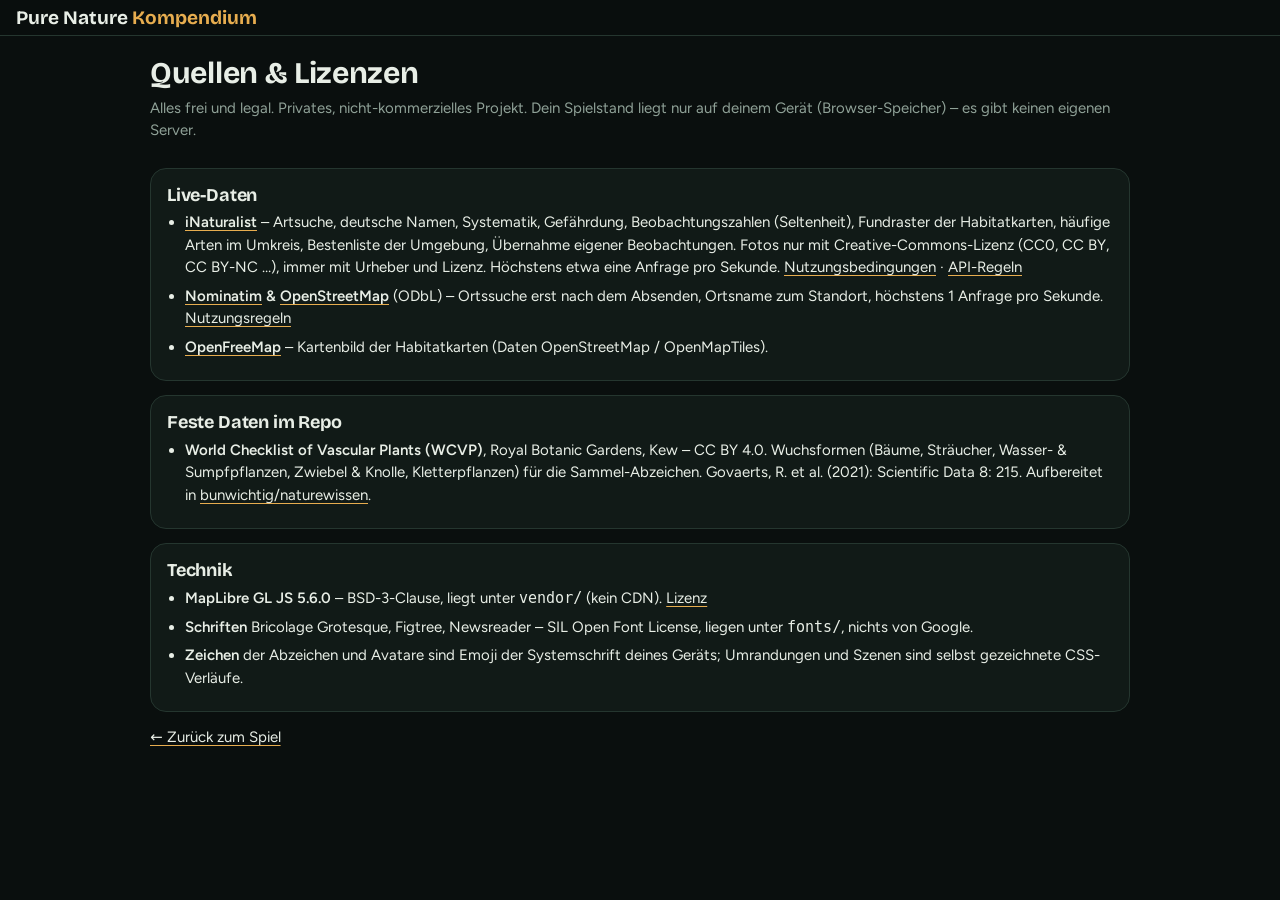
==== quellen.html @ d177138b "Naturspiel: Kompendium mit XP, Level und Habitatkarten; Pro mit Abzeichen, Titeln, Avataren, Umrandu" ====
<!doctype html>
<html lang="de">
<head>
<meta charset="utf-8">
<meta name="viewport" content="width=device-width, initial-scale=1">
<title>Quellen & Lizenzen · Pure Nature – Kompendium</title>
<link rel="stylesheet" href="css/app.css">
<style>body{padding-bottom:30px} main{max-width:760px} li{margin-bottom:6px} .karte ul{padding-left:18px;margin:0}</style>
</head>
<body>
<header class="top"><a class="brand" href="./">Pure Nature <span>Kompendium</span></a></header>
<main class="wrap">
  <div class="kopfzeile"><h1>Quellen & Lizenzen</h1><p class="muted">Alles frei und legal. Privates, nicht-kommerzielles Projekt. Dein Spielstand liegt nur auf deinem Gerät (Browser-Speicher) – es gibt keinen eigenen Server.</p></div>

  <section class="karte"><h2>Live-Daten</h2><ul>
    <li><b><a href="https://www.inaturalist.org">iNaturalist</a></b> – Artsuche, deutsche Namen, Systematik, Gefährdung, Beobachtungszahlen (Seltenheit), Fundraster der Habitatkarten, häufige Arten im Umkreis, Bestenliste der Umgebung, Übernahme eigener Beobachtungen. Fotos nur mit Creative-Commons-Lizenz (CC0, CC BY, CC BY-NC …), immer mit Urheber und Lizenz. Höchstens etwa eine Anfrage pro Sekunde. <a href="https://www.inaturalist.org/pages/terms">Nutzungsbedingungen</a> · <a href="https://www.inaturalist.org/pages/api+recommended+practices">API-Regeln</a></li>
    <li><b><a href="https://nominatim.openstreetmap.org">Nominatim</a> & <a href="https://www.openstreetmap.org/copyright">OpenStreetMap</a></b> (ODbL) – Ortssuche erst nach dem Absenden, Ortsname zum Standort, höchstens 1 Anfrage pro Sekunde. <a href="https://operations.osmfoundation.org/policies/nominatim/">Nutzungsregeln</a></li>
    <li><b><a href="https://openfreemap.org">OpenFreeMap</a></b> – Kartenbild der Habitatkarten (Daten OpenStreetMap / OpenMapTiles).</li>
  </ul></section>

  <section class="karte"><h2>Feste Daten im Repo</h2><ul>
    <li><b>World Checklist of Vascular Plants (WCVP)</b>, Royal Botanic Gardens, Kew – CC BY 4.0. Wuchsformen (Bäume, Sträucher, Wasser- & Sumpfpflanzen, Zwiebel & Knolle, Kletterpflanzen) für die Sammel-Abzeichen. Govaerts, R. et al. (2021): Scientific Data 8: 215. Aufbereitet in <a href="https://github.com/bunwichtig/naturewissen">bunwichtig/naturewissen</a>.</li>
  </ul></section>

  <section class="karte"><h2>Technik</h2><ul>
    <li><b>MapLibre GL JS 5.6.0</b> – BSD-3-Clause, liegt unter <code>vendor/</code> (kein CDN). <a href="vendor/maplibre-LICENSE.txt">Lizenz</a></li>
    <li><b>Schriften</b> Bricolage Grotesque, Figtree, Newsreader – SIL Open Font License, liegen unter <code>fonts/</code>, nichts von Google.</li>
    <li><b>Zeichen</b> der Abzeichen und Avatare sind Emoji der Systemschrift deines Geräts; Umrandungen und Szenen sind selbst gezeichnete CSS-Verläufe.</li>
  </ul></section>
  <p><a href="./">← Zurück zum Spiel</a></p>
</main>
</body>
</html>
---- css/app.css ----
/* Pure Nature – Kompendium. Handy zuerst. Schriften liegen im Repo (fonts/, SIL Open Font License). */
@font-face{font-family:"Figtree";font-weight:400;font-display:swap;src:url(../fonts/figtree-latin-400-normal.woff2) format("woff2")}
@font-face{font-family:"Figtree";font-weight:600;font-display:swap;src:url(../fonts/figtree-latin-600-normal.woff2) format("woff2")}
@font-face{font-family:"Bricolage Grotesque";font-weight:700;font-display:swap;src:url(../fonts/bricolage-grotesque-latin-700-normal.woff2) format("woff2")}
@font-face{font-family:"Newsreader";font-style:italic;font-weight:400;font-display:swap;src:url(../fonts/newsreader-latin-400-italic.woff2) format("woff2")}

:root{
  --night:#0a0f0e; --panel:#111a17; --panel-2:#17241f; --line:#25362f;
  --ink:#e8eee6; --muted:#8fa197; --pollen:#e7ad4f; --leaf:#86b86f; --fungi:#c79ad0; --red:#e0735f;
  --f-display:"Bricolage Grotesque","Segoe UI",system-ui,sans-serif;
  --f-body:"Figtree","Segoe UI",system-ui,sans-serif;
  --f-sci:"Newsreader",Georgia,serif;
  --emoji:"Apple Color Emoji","Segoe UI Emoji","Noto Color Emoji",sans-serif;
  color-scheme:dark;
}
*{box-sizing:border-box}
html{background:var(--night)}
body{margin:0;background:var(--night);color:var(--ink);font:15px/1.5 var(--f-body);min-height:100vh;
  padding:0 max(16px,env(safe-area-inset-right)) calc(78px + env(safe-area-inset-bottom)) max(16px,env(safe-area-inset-left))}
a{color:var(--ink);text-decoration-color:var(--pollen);text-underline-offset:3px}
button,input,select,textarea{font:inherit;color:inherit}
:focus-visible{outline:2px solid var(--pollen);outline-offset:2px}
[hidden]{display:none!important}
h1,h2{font-family:var(--f-display);letter-spacing:-.01em;line-height:1.15;margin:0 0 6px}
h1{font-size:clamp(22px,5vw,30px)} h2{font-size:18px}
p{margin:0 0 8px}
.wrap{max-width:980px;margin:0 auto}
.muted{color:var(--muted)} .klein{font-size:13px} .gold{color:var(--pollen)}
.sci{font-family:var(--f-sci);font-style:italic;color:var(--muted);margin:0 0 8px}

/* ---------- Kopf ---------- */
.top{position:sticky;top:0;z-index:20;display:flex;align-items:center;gap:10px;background:rgba(10,15,14,.94);backdrop-filter:blur(8px);
  border-bottom:1px solid var(--line);margin:0 calc(-1*max(16px,env(safe-area-inset-left)));padding:max(8px,env(safe-area-inset-top)) max(16px,env(safe-area-inset-right)) 8px max(16px,env(safe-area-inset-left))}
.brand{font:700 19px/1 var(--f-display);text-decoration:none;white-space:nowrap}
.brand span{color:var(--pollen)}
.pro-pill{font:700 11px/1 var(--f-body);letter-spacing:.08em;color:#1a1204;background:linear-gradient(135deg,#f6d27a,#e7ad4f 50%,#c9852a);padding:4px 7px;border-radius:999px;vertical-align:middle}
.kopf-profil{margin-left:auto;display:flex;align-items:center;gap:8px;text-decoration:none;font-size:13px;color:var(--muted)}
.nav-oben{display:none}
.nav a{text-decoration:none;color:var(--muted)}
.nav a.an{color:var(--ink)}
.nav-unten{position:fixed;left:0;right:0;bottom:0;z-index:20;display:grid;grid-template-columns:repeat(5,1fr);background:rgba(13,20,18,.97);
  border-top:1px solid var(--line);padding:6px 4px calc(6px + env(safe-area-inset-bottom))}
.nav-unten a{display:grid;justify-items:center;font-size:11px;gap:1px;padding:4px 0}
.nav-unten a span{font-family:var(--emoji);font-size:20px;line-height:1.2}
.nav-unten a.an{color:var(--pollen)}
.nav-unten .plus-knopf span{background:var(--leaf);color:#0a120c;border-radius:999px;width:40px;height:32px;display:grid;place-items:center;font:700 22px/1 var(--f-body)}
@media (min-width:860px){
  body{padding-bottom:30px}
  .nav-unten{display:none}
  .nav-oben{display:flex;gap:4px;margin-left:24px}
  .nav-oben a{padding:6px 12px;border-radius:999px}
  .nav-oben a.an{background:var(--panel-2)}
}
.fuss{color:var(--muted);font-size:12px;padding:28px 0 8px;text-align:center}
.fuss a{color:var(--muted)}

/* ---------- Bausteine ---------- */
main{padding-top:16px;display:grid;gap:14px}
.karte{background:var(--panel);border:1px solid var(--line);border-radius:16px;padding:16px}
.kopfzeile{padding:4px 0}
.btn{display:inline-flex;align-items:center;justify-content:center;gap:6px;background:var(--leaf);color:#0b130d;border:0;border-radius:12px;
  padding:10px 16px;font-weight:600;text-decoration:none;cursor:pointer;min-height:44px}
.btn.leise{background:var(--panel-2);color:var(--ink);border:1px solid var(--line)}
.btn.gold{background:linear-gradient(135deg,#f6d27a,#e7ad4f 55%,#c9852a);color:#1a1204}
.btn.rot{color:var(--red)}
.btn.gross{width:100%;font-size:17px;min-height:52px}
.btn.klein{min-height:36px;padding:6px 12px;font-size:14px}
.icon{background:none;border:0;cursor:pointer;font-size:18px;padding:8px;opacity:.7}
.icon:hover{opacity:1}
.reihe{display:flex;flex-wrap:wrap;gap:8px;align-items:center;margin-top:8px}
.chips{display:flex;flex-wrap:wrap;gap:6px;margin:0}
.chip{background:var(--panel-2);border:1px solid var(--line);border-radius:999px;padding:6px 12px;font-size:13px;cursor:pointer;white-space:nowrap}
.chip.an{background:var(--leaf);color:#0b130d;border-color:var(--leaf);font-weight:600}
input,select,textarea{background:var(--panel-2);border:1px solid var(--line);border-radius:12px;padding:10px 12px;width:100%;min-height:44px}
input::placeholder,textarea::placeholder{color:var(--muted)}
label{display:grid;gap:4px;font-weight:600;font-size:14px}
.form{display:grid;gap:14px}
fieldset{border:1px solid var(--line);border-radius:12px;padding:10px 12px;margin:0;display:grid;gap:8px}
legend{font-weight:600;font-size:14px;padding:0 4px}
.suche-zeile{display:flex;gap:8px}
.suche-zeile input{flex:1;min-width:0}
.filter{display:grid;gap:10px}
.filter .reihe{margin:0;flex-wrap:nowrap}
.filter select{flex:1;min-width:0}
.bar{display:block;height:8px;background:var(--night);border-radius:999px;overflow:hidden;margin:6px 0 2px}
.bar i{display:block;height:100%;background:var(--leaf);border-radius:999px}
.bar.xp{height:12px}
.bar.xp i{background:linear-gradient(90deg,var(--leaf),var(--pollen))}
.tag{display:inline-block;font-size:11px;font-weight:600;border-radius:999px;padding:2px 8px;background:var(--panel-2);border:1px solid var(--line);margin:0 4px 4px 0;white-space:nowrap}
.tag.neu{color:#0b130d;background:var(--leaf);border-color:var(--leaf)}
.tag.gef{color:#fff;background:#8c3b2e;border-color:#a8483a}
.sel-haeufig{color:#b9cdb1} .sel-mittel{color:#9fd18a} .sel-weniger{color:#79c3d6} .sel-selten{color:#c79ad0;border-color:#5d4466} .sel-sehrselten{color:#1a1204;background:var(--pollen);border-color:var(--pollen)}
.leer{text-align:center;padding:40px 10px;color:var(--muted);display:grid;gap:12px;justify-items:center}
.zurueck{color:var(--muted);text-decoration:none;font-size:14px}
.zeile{display:flex;align-items:center;gap:12px;padding:8px 0;text-decoration:none;border-top:1px solid var(--line)}
.karte h2 + .zeile{border-top:0}
.zeile > span:not(.plus):not(.hab-z):not(.tag):not(.ava):not(.mini){flex:1;min-width:0;display:grid}
.zeile small{color:var(--muted);font-size:12px}
.plus{color:var(--pollen);font-weight:600;font-size:14px}
.mini{width:44px;height:44px;border-radius:10px;object-fit:cover;flex:none}
.nofoto{display:grid;place-items:center;background:var(--panel-2);font-family:var(--emoji);font-size:22px}
.hab-z{font-family:var(--emoji);font-size:28px;width:44px;text-align:center;flex:none}

/* ---------- Profilkarte ---------- */
.profil-kopf{display:flex;gap:14px;align-items:center;text-decoration:none}
.profil-kopf > div{flex:1;min-width:0}
.profil-kopf h1{margin:0}
.titel{color:var(--pollen);font-weight:600;margin:0}
.lv{margin:2px 0 0;font-size:14px;color:var(--muted)}
.zahlen{display:grid;grid-template-columns:repeat(4,1fr);gap:6px;margin-top:12px}
.zahlen a{background:var(--panel-2);border-radius:12px;padding:10px 4px;text-align:center;text-decoration:none;display:grid}
.zahlen b{font:700 20px/1.1 var(--f-display)} .zahlen small{font-size:12px;color:var(--muted)}
.zahlen span{font-size:11px;color:var(--muted)}
.pro-mini{display:flex;flex-wrap:wrap;gap:10px;align-items:center;justify-content:space-between;border-color:#5b4a26;background:linear-gradient(135deg,#17211b,#221d12)}
.pro-mini p{margin:0;flex:1 1 220px}
.pro-teaser{display:grid;gap:12px;background:linear-gradient(135deg,#1b2117,#2a2210);border:1px solid #5b4a26;border-radius:16px;padding:16px}
.pro-teaser p{color:var(--muted);margin:4px 0 0;font-size:14px}

/* ---------- Kompendium ---------- */
.raster{display:grid;grid-template-columns:repeat(auto-fill,minmax(150px,1fr));gap:10px}
.kachel{background:var(--panel);border:1px solid var(--line);border-radius:14px;overflow:hidden;text-decoration:none;display:grid;grid-template-rows:auto 1fr}
.kachel .bild{width:100%;aspect-ratio:4/3;object-fit:cover;display:block}
.kachel .nofoto.bild{font-size:40px}
.kachel .txt{padding:8px 10px;display:grid;gap:1px}
.kachel b{font-size:14px;line-height:1.25}
.kachel i{font-family:var(--f-sci);color:var(--muted);font-size:13px}
.kachel .tags{margin-top:4px}
details.karte summary{cursor:pointer;font-weight:600;display:flex;justify-content:space-between;gap:8px;list-style:none}
details.karte summary::-webkit-details-marker{display:none}
details.karte summary > span{margin-left:auto}
details.karte summary::after{content:"▾";color:var(--muted)}
details[open].karte summary::after{content:"▴"}
details.karte[open] summary{margin-bottom:10px}
.art figure{margin:-16px -16px 12px}
.art figure img{width:100%;max-height:380px;object-fit:cover;border-radius:16px 16px 0 0;display:block}
.art figcaption{font-size:11px;color:var(--muted);padding:4px 16px}
.fund{display:flex;gap:8px;align-items:flex-start;justify-content:space-between;border-top:1px solid var(--line);padding:10px 0}
.fund > div{flex:1}
.fund p{margin:4px 0}
.gewaehlt{display:flex;gap:14px;align-items:center}
.gewaehlt .bild{width:96px;height:96px;border-radius:12px;object-fit:cover;flex:none}
.gewaehlt .nofoto.bild{font-size:40px}
.suche{position:relative}
.suche input{font-size:17px;padding:14px 16px;border-radius:14px}
.vorschlag,.ortliste{list-style:none;margin:6px 0 0;padding:4px;background:var(--panel);border:1px solid var(--line);border-radius:14px}
.ortliste:empty{display:none}
.vorschlag a,.ortliste button{display:flex;gap:10px;align-items:center;padding:8px;border-radius:10px;text-decoration:none;background:none;border:0;width:100%;text-align:left;cursor:pointer}
.ortliste button{display:grid;gap:0}
.ortliste small{color:var(--muted);font-size:12px;overflow:hidden;text-overflow:ellipsis;white-space:nowrap}
.vorschlag a:hover,.ortliste button:hover{background:var(--panel-2)}
.vorschlag img,.vorschlag .nofoto{width:44px;height:44px;border-radius:8px;object-fit:cover;flex:none}
.vorschlag span{display:grid;flex:1;min-width:0}
.vorschlag i{font-family:var(--f-sci);color:var(--muted);font-size:13px}
.vorschlag li.muted{padding:8px}
.ortwahl{margin:0;font-size:14px;color:var(--leaf)}
.heimat{display:grid;gap:8px}

/* ---------- Habitatkarten ---------- */
.raster.karten{grid-template-columns:repeat(auto-fill,minmax(140px,1fr))}
.habkarte{display:grid;justify-items:center;text-align:center;gap:2px;padding:16px 10px 12px;border-radius:16px;text-decoration:none;
  background:radial-gradient(circle at 50% 0%,#2a3d2c,var(--panel) 70%);border:1px solid #3d5a3f}
.habkarte .hab-z{font-size:36px;width:auto}
.habkarte small{color:var(--pollen);font-size:12px}
.habkarte.zu{background:var(--panel);border-color:var(--line);opacity:.75}
.habkarte.zu small{color:var(--muted)}
.habkarte .bar{width:100%}
.map{height:min(60vh,420px);border-radius:12px;overflow:hidden;margin:10px 0 6px;background:var(--panel-2)}

/* ---------- Trophäen ---------- */
.tabs{display:flex;gap:4px;overflow-x:auto;scrollbar-width:none;border-bottom:1px solid var(--line);margin:0 -4px}
.tabs a{padding:10px 12px;text-decoration:none;color:var(--muted);white-space:nowrap;display:grid;justify-items:center;font-weight:600;font-size:14px;border-bottom:2px solid transparent}
.tabs a small{font-weight:400;font-size:11px}
.tabs a.an{color:var(--ink);border-color:var(--pollen)}
.fam summary b{font-family:var(--f-display)}
.abz-liste{display:grid;grid-template-columns:repeat(auto-fill,minmax(260px,1fr));gap:8px}
.abz{display:flex;gap:10px;align-items:center;padding:8px;border-radius:12px;background:var(--panel-2)}
.abz > div{display:grid;flex:1;min-width:0}
.abz small{font-size:12px;color:var(--muted)}
.abz.ok{background:linear-gradient(135deg,#1e2c22,#252412)}
.abz.gesperrt{filter:saturate(.6)}
.med{--c1:#6e7b74;--c2:#3b4641;width:48px;height:48px;flex:none;border-radius:50%;display:grid;place-items:center;font-family:var(--emoji);font-size:24px;
  background:radial-gradient(circle at 35% 30%,var(--c1),var(--c2));box-shadow:inset 0 0 0 3px rgba(255,255,255,.18),0 2px 6px rgba(0,0,0,.4)}
.med.st-0{--c1:#7fd0c4;--c2:#2b6b63}
.med.st-1{--c1:#e3a46f;--c2:#7a4a26}
.med.st-2{--c1:#e6ecef;--c2:#7f8b92}
.med.st-3{--c1:#ffe08a;--c2:#b17c1c}
.med.st-4{--c1:#d6f1ff;--c2:#6b8fa6}
.med.st-5{--c1:#f0d9ff;--c2:#6f4fb0;box-shadow:inset 0 0 0 3px rgba(255,255,255,.35),0 0 12px rgba(190,140,255,.55)}
.med.offen{filter:grayscale(1) brightness(.6)}
.titel-liste{display:grid;grid-template-columns:repeat(auto-fill,minmax(180px,1fr));gap:8px}
.titel-k{display:grid;text-align:left;gap:2px;padding:10px;border-radius:12px;background:var(--panel-2);border:1px solid var(--line);cursor:pointer}
.titel-k small{color:var(--muted);font-size:12px}
.titel-k:disabled{cursor:default;opacity:.55}
.titel-k.ok{opacity:1;border-color:#5b4a26}
.titel-k.ok b{color:var(--pollen)}
.titel-k.an{background:#2a2210;border-color:var(--pollen)}
.ava-raster{display:grid;grid-template-columns:repeat(auto-fill,minmax(104px,1fr));gap:8px}
.ava-k{display:grid;justify-items:center;text-align:center;gap:4px;padding:10px 6px;border-radius:14px;background:var(--panel);border:1px solid var(--line);cursor:pointer}
.ava-k b{font-size:12px;line-height:1.2}
.ava-k small{font-size:11px;color:var(--muted);line-height:1.25}
.ava-k:disabled{cursor:default}
.ava-k:not(.ok) .ava{filter:grayscale(1) brightness(.55)}
.ava-k.an{border-color:var(--pollen);background:#211d12}
.sr-1{color:#b8c3bd!important} .sr-2{color:#79c3d6!important} .sr-3{color:#c79ad0!important} .sr-4{color:var(--pollen)!important}
.rang{list-style:none;padding:0;margin:8px 0;display:grid;gap:6px}
.rang li{display:flex;align-items:center;gap:10px;padding:8px;border-radius:12px;background:var(--panel-2)}
.rang li > span:not(.platz):not(.xp):not(.ava){flex:1;min-width:0;display:grid}
.rang li small{color:var(--muted);font-size:12px}
.rang li.ich{background:#26301c;outline:1px solid var(--leaf)}
.platz{font:700 16px/1 var(--f-display);width:26px;text-align:center;color:var(--muted)}
.rang li:nth-child(1) .platz{color:#ffd36b} .rang li:nth-child(2) .platz{color:#dfe6ea} .rang li:nth-child(3) .platz{color:#e3a46f}
.xp{font-weight:600;font-size:13px;white-space:nowrap}
.schalter{display:flex;gap:12px;align-items:flex-start;font-weight:400;cursor:pointer}
.schalter input{width:24px;height:24px;min-height:0;flex:none;accent-color:var(--pollen);margin-top:2px}
.schalter span{display:grid}
.schalter small{color:var(--muted);font-size:13px}
.regeln{padding-left:18px;margin:0 0 10px;color:var(--muted);font-size:14px}

/* ---------- Dialog, Toast ---------- */
.dlg{border:1px solid var(--line);border-radius:20px;background:var(--panel);color:var(--ink);padding:0;width:min(440px,calc(100vw - 32px));max-height:85vh}
.dlg::backdrop{background:rgba(0,0,0,.6)}
.dlg-in{padding:20px;display:grid;gap:8px}
.gross-xp{font:700 42px/1 var(--f-display);color:var(--pollen);margin:4px 0}
.lvup{font:700 20px/1.2 var(--f-display);color:var(--pollen)}
.toast{position:fixed;left:50%;bottom:calc(90px + env(safe-area-inset-bottom));transform:translateX(-50%);z-index:50;background:#22302a;border:1px solid var(--line);
  padding:10px 16px;border-radius:12px;box-shadow:0 8px 24px rgba(0,0,0,.5);max-width:calc(100vw - 32px);transition:opacity .4s}
.toast.weg{opacity:0}

/* ---------- Avatare: Szenen ---------- */
.ava{--s:56px;width:var(--s);height:var(--s);border-radius:50%;padding:calc(var(--s)*.07);flex:none;display:inline-grid;position:relative;background:#3a2f22}
.ava-in{border-radius:50%;display:grid;place-items:center;font-family:var(--emoji);font-size:calc(var(--s)*.46);line-height:1;overflow:hidden;color:#fff;font-weight:700}
.sz-wiese{background:radial-gradient(circle at 50% 120%,#c9e27a 0 30%,transparent 31%),linear-gradient(#9fd3ef,#d8f0c6 70%)}
.sz-wald{background:radial-gradient(circle at 70% 20%,#e9f5b0 0 10%,transparent 30%),linear-gradient(#2f6b3a,#173d22)}
.sz-nacht{background:radial-gradient(circle at 75% 25%,#fff6c9 0 9%,transparent 10%),radial-gradient(circle at 25% 30%,#fff 0 1.5%,transparent 2.5%),linear-gradient(#0f1b3d,#1f2f5c)}
.sz-wasser{background:repeating-radial-gradient(circle at 50% 110%,#5fc1e0 0 6%,#3b98c4 6% 12%)}
.sz-morgen{background:linear-gradient(#ffb48a,#ffd89b 45%,#b9e0f0)}
.sz-herbst{background:radial-gradient(circle at 30% 30%,#ffcd6b 0 12%,transparent 30%),linear-gradient(135deg,#c2551f,#7a3216)}
.sz-schnee{background:radial-gradient(circle at 50% 130%,#fff 0 40%,transparent 41%),linear-gradient(#a9c6dd,#e6f0f8)}
.sz-moor{background:radial-gradient(ellipse at 50% 100%,#6b7a3a 0 30%,transparent 60%),linear-gradient(#5d6f63,#2c3b33)}
.sz-sonne{background:radial-gradient(circle at 50% 50%,#fff2a8 0 22%,#ffc94a 40%,#f08a2c)}
.sz-gold{background:conic-gradient(from 210deg,#8a5a12,#f7d774,#b9821e,#fff1b0,#8a5a12)}
.sz-sterne{background:radial-gradient(circle at 20% 30%,#fff 0 1.5%,transparent 2.5%),radial-gradient(circle at 70% 60%,#fff 0 1.2%,transparent 2%),radial-gradient(circle at 45% 15%,#cde 0 1%,transparent 2%),radial-gradient(circle at 80% 25%,#fff 0 1%,transparent 2%),linear-gradient(#120b2e,#2b1a5c)}
.sz-polar{background:linear-gradient(160deg,transparent 30%,rgba(80,255,170,.6) 45%,transparent 60%),linear-gradient(200deg,transparent 35%,rgba(170,110,255,.55) 55%,transparent 70%),linear-gradient(#071a2b,#0e3346)}

/* ---------- Umrandungen ---------- */
.ra-kein{background:transparent}
.ra-holz{background:repeating-conic-gradient(#7a5233 0 12deg,#5e3d24 12deg 24deg)}
.ra-kiesel{background:radial-gradient(circle at 30% 30%,#c9c9c4,#6b6b66)}
.ra-moos{background:radial-gradient(circle at 30% 20%,#8fbf4a,#3d6b23)}
.ra-gras{background:repeating-conic-gradient(#6fae3a 0 6deg,#3f7d22 6deg 12deg)}
.ra-rinde{background:repeating-conic-gradient(#4a3423 0 4deg,#6d4f36 4deg 7deg,#3a281a 7deg 12deg)}
.ra-lehm{background:linear-gradient(135deg,#b97a4a,#7c4a28)}
.ra-sand{background:radial-gradient(circle at 30% 30%,#f2dca5,#c4a462)}
.ra-schilf{background:repeating-conic-gradient(#b8a76a 0 5deg,#7d7a3e 5deg 9deg)}
.ra-feder{background:conic-gradient(#ddd,#8a8a8a,#f4f4f4,#9a9a9a,#ddd)}
.ra-bronze{background:conic-gradient(from 30deg,#7a4a26,#e3a46f,#9a5f32,#f0c08c,#7a4a26)}
.ra-silber{background:conic-gradient(from 30deg,#7f8b92,#f4f8fa,#9aa6ad,#ffffff,#7f8b92)}
.ra-gold{background:conic-gradient(from 30deg,#8a5a12,#ffe08a,#b17c1c,#fff3c4,#8a5a12)}
.ra-bernstein{background:radial-gradient(circle at 30% 25%,#ffd27a,#d17a12 60%,#7a3a06)}
.ra-tau{background:radial-gradient(circle at 20% 20%,#fff 0 6%,transparent 7%),radial-gradient(circle at 80% 70%,#fff 0 5%,transparent 6%),linear-gradient(#8fd3f0,#3a8fb8)}
.ra-kastanie{background:radial-gradient(circle at 35% 30%,#b0622d,#5a2a10)}
.ra-heide{background:repeating-conic-gradient(#b36bb0 0 10deg,#7d3f86 10deg 20deg)}
.ra-lavendel{background:repeating-conic-gradient(#9b8ce0 0 8deg,#6a5bb5 8deg 16deg)}
.ra-kornblume{background:repeating-conic-gradient(#4d7fe0 0 15deg,#2a4fae 15deg 30deg)}
.ra-mohn{background:repeating-conic-gradient(#e0352b 0 20deg,#a51c14 20deg 30deg,#1d1d1d 30deg 36deg)}
.ra-birke{background:repeating-conic-gradient(#f0efe8 0 18deg,#222 18deg 22deg,#e3e1d6 22deg 34deg,#333 34deg 36deg)}
.ra-efeu{background:repeating-conic-gradient(#2f6b2a 0 14deg,#5ea24a 14deg 22deg)}
.ra-marienkaefer{background:radial-gradient(circle,#111 0 18%,transparent 19%) 0 0/33% 33%,#d4251b}
.ra-wabe{background:repeating-conic-gradient(#f0b52a 0 30deg,#c98a0e 30deg 60deg)}
.ra-streifen{background:repeating-conic-gradient(#f2c418 0 15deg,#1d1d1d 15deg 30deg)}
.ra-herbstlaub{background:conic-gradient(#c2551f,#f0a12c,#7a3216,#e0352b,#d9b03a,#c2551f)}
.ra-bluete{background:conic-gradient(#ffb6d0,#fff,#ffd34d,#c6a4ff,#ffb6d0)}
.ra-sommerwiese{background:conic-gradient(#7fc34a,#ffe05a,#4d9ee0,#e04d6e,#7fc34a)}
.ra-frost{background:conic-gradient(#e9f6ff,#9fd0f0,#ffffff,#7fb8e0,#e9f6ff);box-shadow:0 0 10px rgba(170,220,255,.6)}
.ra-morgenroete{background:conic-gradient(#ff8a5c,#ffd27a,#ff5c8a,#ff8a5c)}
.ra-abendrot{background:conic-gradient(#ff5a36,#8b2f8f,#ffb347,#ff5a36)}
.ra-tiefsee{background:conic-gradient(#0a3d62,#1e90ff,#0a3d62,#00d2d3,#0a3d62)}
.ra-pilzring{background:radial-gradient(circle,#fff 0 22%,transparent 24%) 0 0/25% 25%,#b3261e}
.ra-federkranz{background:repeating-conic-gradient(#e8e2d0 0 8deg,#8a6a3c 8deg 10deg,#c9b48a 10deg 16deg)}
.ra-schuppen{background:radial-gradient(circle at 50% 0,#6fcf6a 0 40%,#2d6b2a 41%) 0 0/20% 20%}
.ra-netz{background:repeating-conic-gradient(#d9dde0 0 2deg,transparent 2deg 30deg),repeating-radial-gradient(circle,#d9dde0 0 1.2px,#20272b 1.2px 6px)}
.ra-libelle{background:conic-gradient(#7af0e0,#b48aff,#7ad0ff,#e0ff9a,#7af0e0)}
.ra-falter{background:conic-gradient(#ff7a2f,#1d1d1d,#4dbbff,#1d1d1d,#ffd23f,#ff7a2f)}
.ra-platin{background:conic-gradient(from 30deg,#6b8fa6,#e8f6ff,#8fb0c4,#ffffff,#6b8fa6)}
.ra-rubin{background:radial-gradient(circle at 30% 25%,#ff8a9a,#c3002f 55%,#5a0016);box-shadow:0 0 10px rgba(255,60,90,.45)}
.ra-smaragd{background:radial-gradient(circle at 30% 25%,#9affc4,#0f9d58 55%,#064d2b);box-shadow:0 0 10px rgba(60,255,150,.4)}
.ra-saphir{background:radial-gradient(circle at 30% 25%,#9ad0ff,#1e5ad6 55%,#0a2463);box-shadow:0 0 10px rgba(80,140,255,.45)}
.ra-mond{background:conic-gradient(#d8dcf0,#4a4f7a,#f4f4ff,#4a4f7a,#d8dcf0);box-shadow:0 0 12px rgba(200,210,255,.45)}

/* Legendär – bewegt (ruhig, wenn jemand weniger Bewegung möchte) */
@property --w{syntax:"<angle>";inherits:false;initial-value:0deg}
@keyframes drehen{to{--w:360deg}}
@keyframes leuchten{0%,100%{box-shadow:0 0 6px var(--g)}50%{box-shadow:0 0 18px var(--g),0 0 4px var(--g)}}
.ra-gluehwuermchen,.ra-regenbogen,.ra-polarlicht,.ra-diamant,.ra-sternenhimmel,.ra-sonnenkrone,.ra-phoenix,.ra-einhorn,.ra-gaia,.ra-jahresrad{animation:drehen 6s linear infinite,leuchten 3s ease-in-out infinite}
.ra-gluehwuermchen{--g:#d9ff6b;background:radial-gradient(circle,#f4ff9a 0 10%,transparent 12%) 0 0/30% 30%,conic-gradient(from var(--w),#1b2a12,#3b5a1c,#1b2a12)}
.ra-regenbogen{--g:#fff;background:conic-gradient(from var(--w),#ff4d4d,#ffb84d,#fff64d,#4dff88,#4dc3ff,#a64dff,#ff4d4d)}
.ra-polarlicht{--g:#5affc0;background:conic-gradient(from var(--w),#0e3346,#36f5a8,#8a5cff,#0e3346,#36f5a8)}
.ra-diamant{--g:#d6f1ff;background:conic-gradient(from var(--w),#fff,#bfe6ff,#ffffff,#d9c9ff,#bfffef,#fff)}
.ra-sternenhimmel{--g:#9a8cff;background:radial-gradient(circle,#fff 0 6%,transparent 8%) 0 0/28% 28%,conic-gradient(from var(--w),#120b2e,#3a2a8a,#120b2e)}
.ra-sonnenkrone{--g:#ffc94a;background:repeating-conic-gradient(from var(--w),#ffe27a 0 10deg,#f08a2c 10deg 20deg)}
.ra-phoenix{--g:#ff6a2c;background:conic-gradient(from var(--w),#ff2c2c,#ffb02c,#fff1a8,#ff6a2c,#ff2c2c)}
.ra-einhorn{--g:#ffb6f0;background:conic-gradient(from var(--w),#ffd1f4,#c9b6ff,#b6f0ff,#fff2b6,#ffd1f4)}
.ra-gaia{--g:#7fffa0;background:conic-gradient(from var(--w),#1e90ff,#2ecc71,#f1c40f,#2ecc71,#1e90ff)}
.ra-jahresrad{--g:#ffe08a;background:conic-gradient(from var(--w),#7fc34a 0 25%,#ffd34d 0 50%,#c2551f 0 75%,#cfe6f8 0)}
@media (prefers-reduced-motion:reduce){[class*="ra-"]{animation:none!important}}
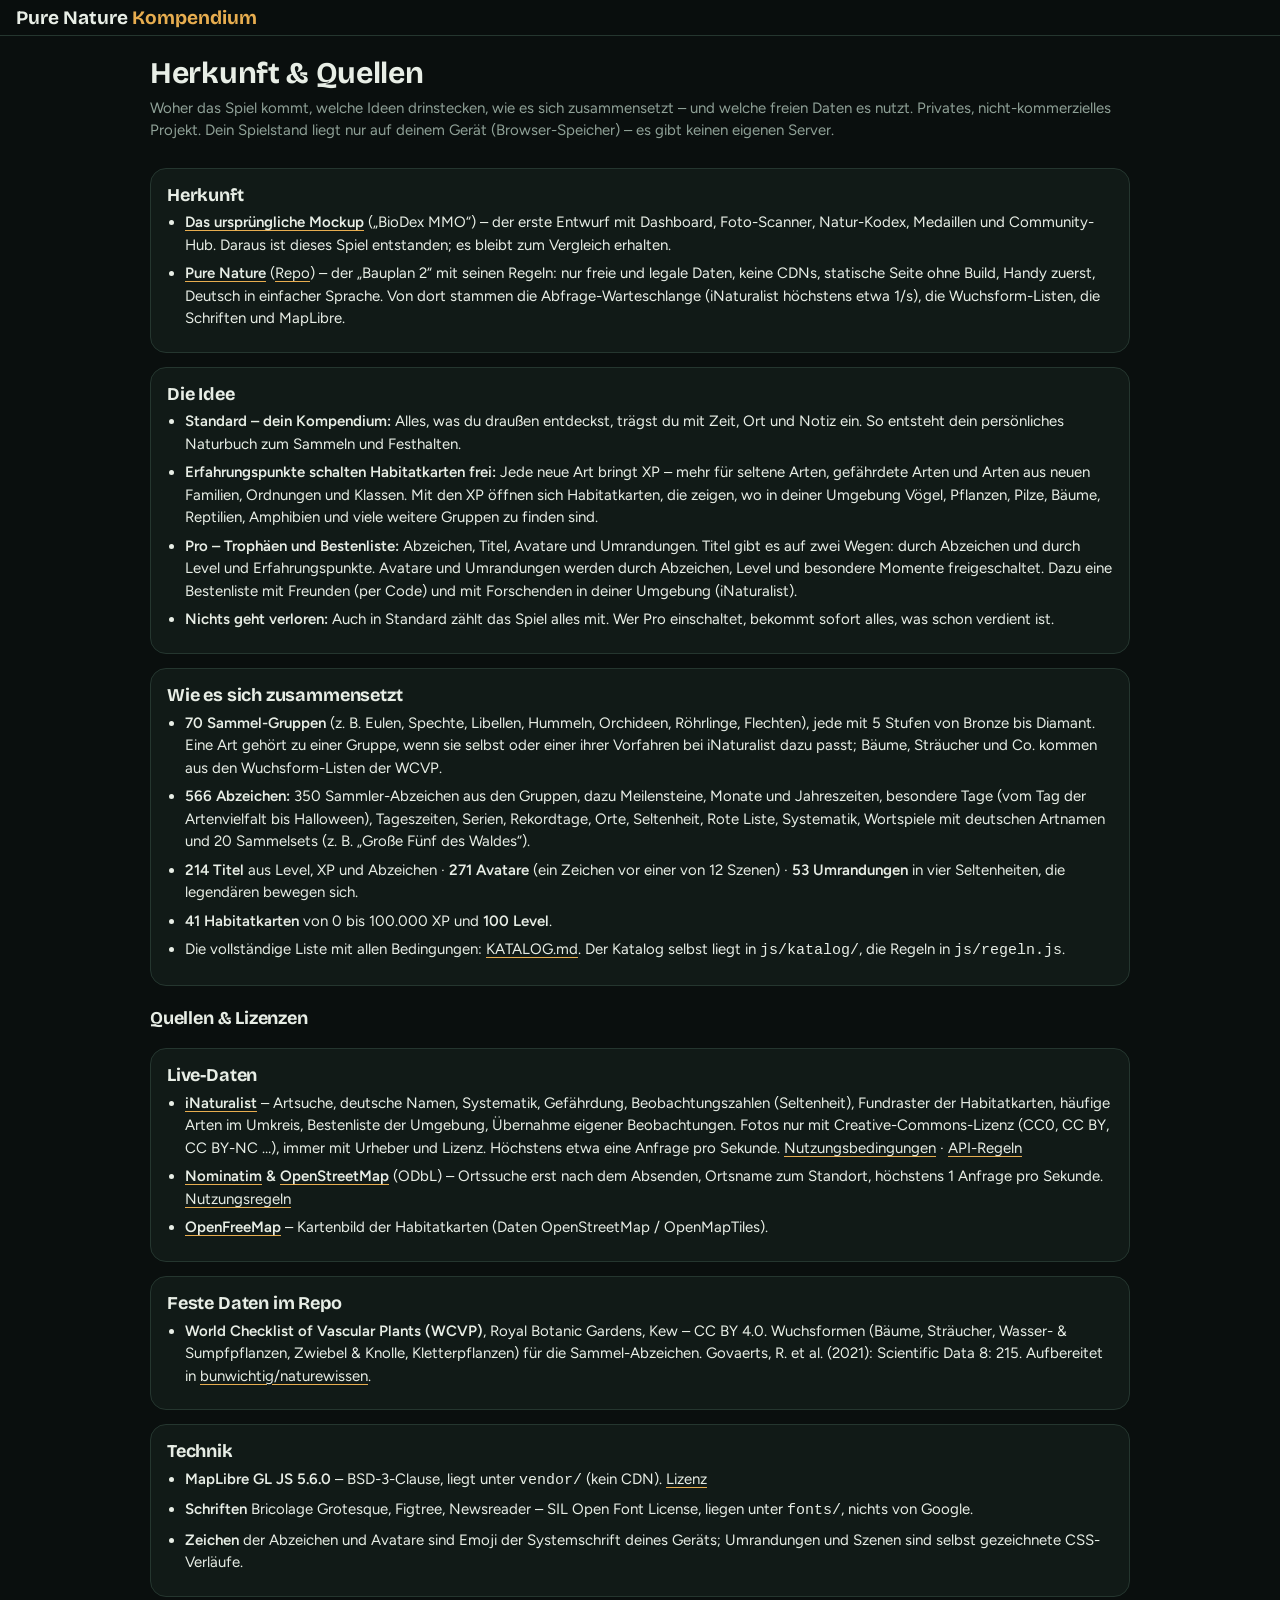
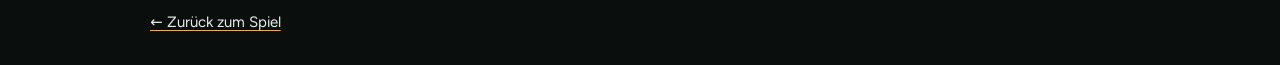
==== commit 34b14480: "Seite „Herkunft & Quellen“: Herkunft, Idee, Aufbau des Spiels und Link zum ursprünglichen Mockup Co-" ====
--- a/quellen.html
+++ b/quellen.html
@@ -3,14 +3,36 @@
 <head>
 <meta charset="utf-8">
 <meta name="viewport" content="width=device-width, initial-scale=1">
-<title>Quellen & Lizenzen · Pure Nature – Kompendium</title>
+<title>Herkunft & Quellen · Pure Nature – Kompendium</title>
 <link rel="stylesheet" href="css/app.css">
 <style>body{padding-bottom:30px} main{max-width:760px} li{margin-bottom:6px} .karte ul{padding-left:18px;margin:0}</style>
 </head>
 <body>
 <header class="top"><a class="brand" href="./">Pure Nature <span>Kompendium</span></a></header>
 <main class="wrap">
-  <div class="kopfzeile"><h1>Quellen & Lizenzen</h1><p class="muted">Alles frei und legal. Privates, nicht-kommerzielles Projekt. Dein Spielstand liegt nur auf deinem Gerät (Browser-Speicher) – es gibt keinen eigenen Server.</p></div>
+  <div class="kopfzeile"><h1>Herkunft & Quellen</h1><p class="muted">Woher das Spiel kommt, welche Ideen drinstecken, wie es sich zusammensetzt – und welche freien Daten es nutzt. Privates, nicht-kommerzielles Projekt. Dein Spielstand liegt nur auf deinem Gerät (Browser-Speicher) – es gibt keinen eigenen Server.</p></div>
+
+  <section class="karte"><h2>Herkunft</h2><ul>
+    <li><b><a href="archiv/mockup/">Das ursprüngliche Mockup</a></b> („BioDex MMO“) – der erste Entwurf mit Dashboard, Foto-Scanner, Natur-Kodex, Medaillen und Community-Hub. Daraus ist dieses Spiel entstanden; es bleibt zum Vergleich erhalten.</li>
+    <li><b><a href="https://bunwichtig.github.io/naturewissen/">Pure Nature</a></b> (<a href="https://github.com/bunwichtig/naturewissen">Repo</a>) – der „Bauplan 2“ mit seinen Regeln: nur freie und legale Daten, keine CDNs, statische Seite ohne Build, Handy zuerst, Deutsch in einfacher Sprache. Von dort stammen die Abfrage-Warteschlange (iNaturalist höchstens etwa 1/s), die Wuchsform-Listen, die Schriften und MapLibre.</li>
+  </ul></section>
+
+  <section class="karte"><h2>Die Idee</h2><ul>
+    <li><b>Standard – dein Kompendium:</b> Alles, was du draußen entdeckst, trägst du mit Zeit, Ort und Notiz ein. So entsteht dein persönliches Naturbuch zum Sammeln und Festhalten.</li>
+    <li><b>Erfahrungspunkte schalten Habitatkarten frei:</b> Jede neue Art bringt XP – mehr für seltene Arten, gefährdete Arten und Arten aus neuen Familien, Ordnungen und Klassen. Mit den XP öffnen sich Habitatkarten, die zeigen, wo in deiner Umgebung Vögel, Pflanzen, Pilze, Bäume, Reptilien, Amphibien und viele weitere Gruppen zu finden sind.</li>
+    <li><b>Pro – Trophäen und Bestenliste:</b> Abzeichen, Titel, Avatare und Umrandungen. Titel gibt es auf zwei Wegen: durch Abzeichen und durch Level und Erfahrungspunkte. Avatare und Umrandungen werden durch Abzeichen, Level und besondere Momente freigeschaltet. Dazu eine Bestenliste mit Freunden (per Code) und mit Forschenden in deiner Umgebung (iNaturalist).</li>
+    <li><b>Nichts geht verloren:</b> Auch in Standard zählt das Spiel alles mit. Wer Pro einschaltet, bekommt sofort alles, was schon verdient ist.</li>
+  </ul></section>
+
+  <section class="karte"><h2>Wie es sich zusammensetzt</h2><ul>
+    <li><b>70 Sammel-Gruppen</b> (z. B. Eulen, Spechte, Libellen, Hummeln, Orchideen, Röhrlinge, Flechten), jede mit 5 Stufen von Bronze bis Diamant. Eine Art gehört zu einer Gruppe, wenn sie selbst oder einer ihrer Vorfahren bei iNaturalist dazu passt; Bäume, Sträucher und Co. kommen aus den Wuchsform-Listen der WCVP.</li>
+    <li><b>566 Abzeichen:</b> 350 Sammler-Abzeichen aus den Gruppen, dazu Meilensteine, Monate und Jahreszeiten, besondere Tage (vom Tag der Artenvielfalt bis Halloween), Tageszeiten, Serien, Rekordtage, Orte, Seltenheit, Rote Liste, Systematik, Wortspiele mit deutschen Artnamen und 20 Sammelsets (z. B. „Große Fünf des Waldes“).</li>
+    <li><b>214 Titel</b> aus Level, XP und Abzeichen · <b>271 Avatare</b> (ein Zeichen vor einer von 12 Szenen) · <b>53 Umrandungen</b> in vier Seltenheiten, die legendären bewegen sich.</li>
+    <li><b>41 Habitatkarten</b> von 0 bis 100.000 XP und <b>100 Level</b>.</li>
+    <li>Die vollständige Liste mit allen Bedingungen: <a href="https://github.com/bunwichtig/nature/blob/main/KATALOG.md">KATALOG.md</a>. Der Katalog selbst liegt in <code>js/katalog/</code>, die Regeln in <code>js/regeln.js</code>.</li>
+  </ul></section>
+
+  <h2 style="margin-top:8px">Quellen & Lizenzen</h2>
 
   <section class="karte"><h2>Live-Daten</h2><ul>
     <li><b><a href="https://www.inaturalist.org">iNaturalist</a></b> – Artsuche, deutsche Namen, Systematik, Gefährdung, Beobachtungszahlen (Seltenheit), Fundraster der Habitatkarten, häufige Arten im Umkreis, Bestenliste der Umgebung, Übernahme eigener Beobachtungen. Fotos nur mit Creative-Commons-Lizenz (CC0, CC BY, CC BY-NC …), immer mit Urheber und Lizenz. Höchstens etwa eine Anfrage pro Sekunde. <a href="https://www.inaturalist.org/pages/terms">Nutzungsbedingungen</a> · <a href="https://www.inaturalist.org/pages/api+recommended+practices">API-Regeln</a></li>
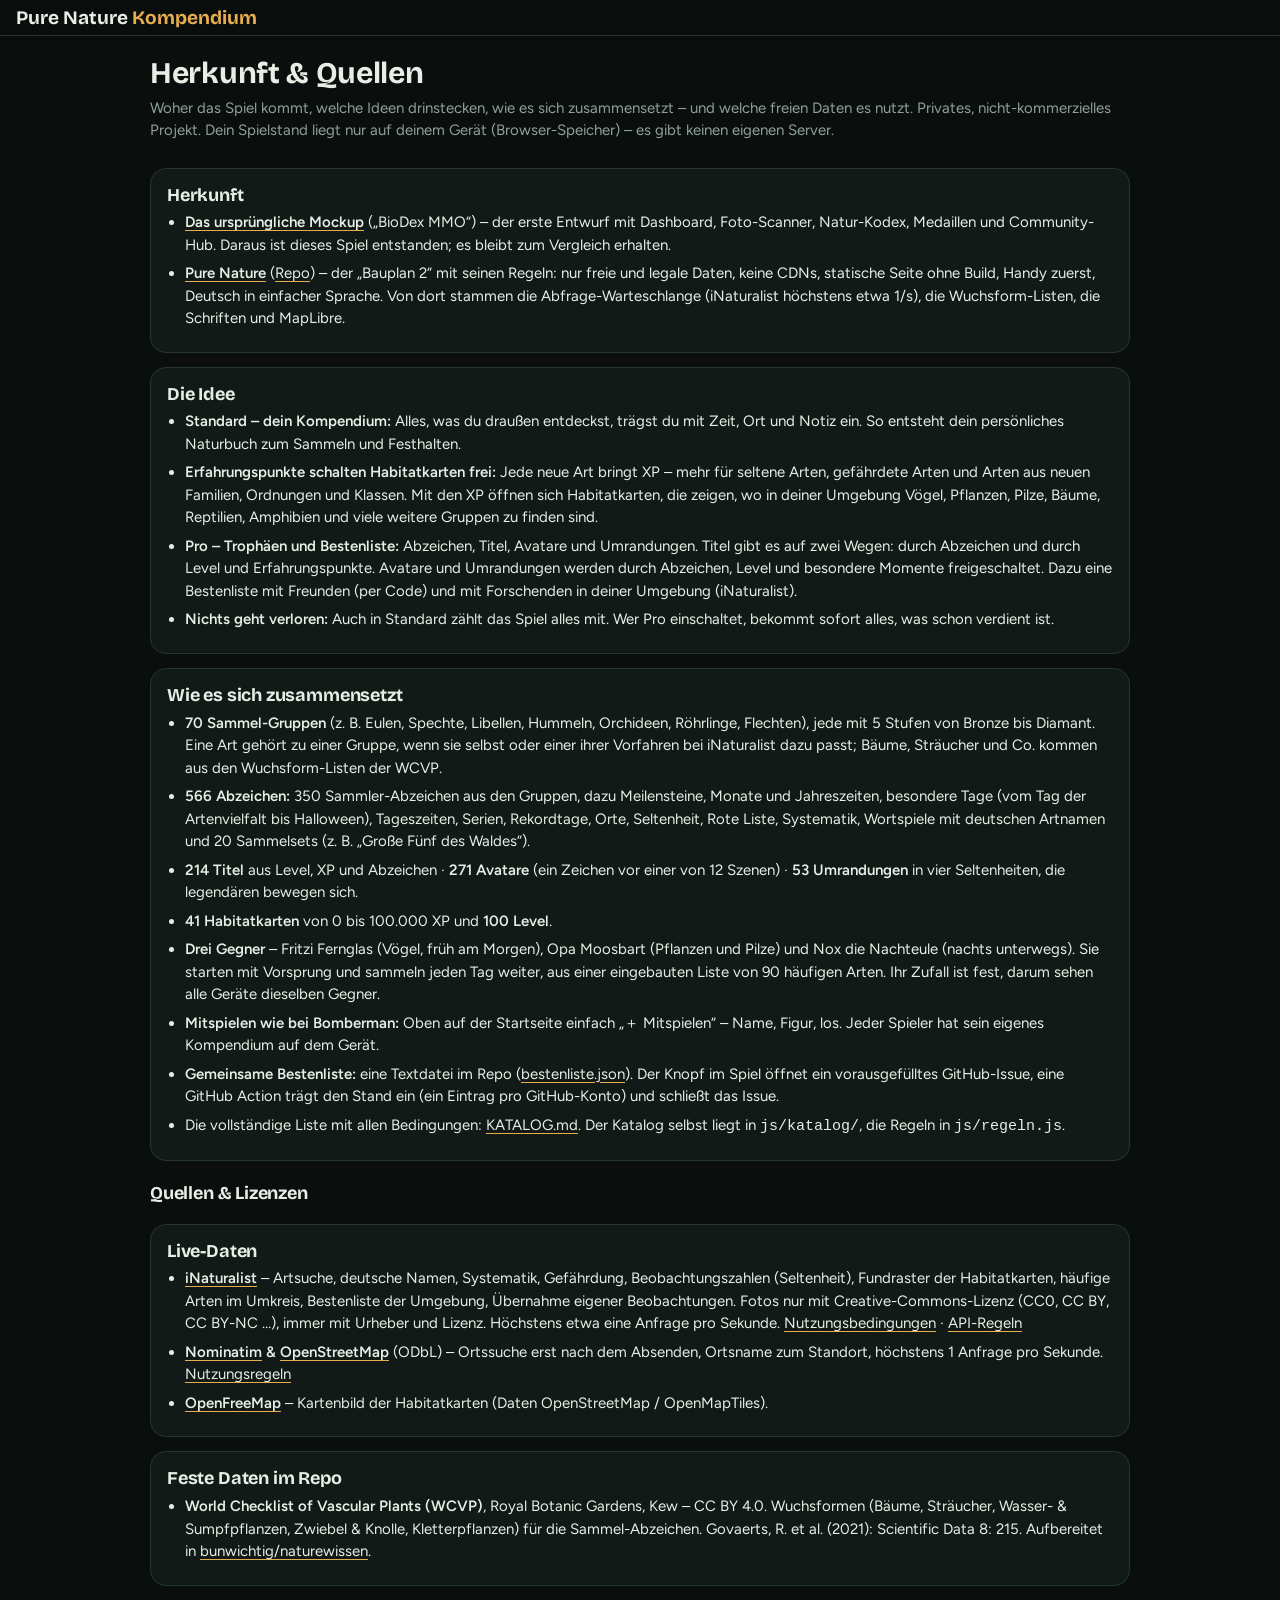
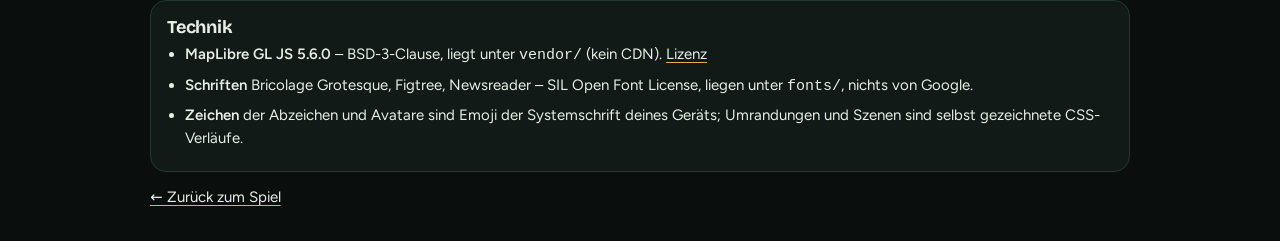
==== commit 04a47355: "Tier-Auswahl zuerst, drei Gegner, Mitspielen am Gerät und gemeinsame Bestenliste als Textdatei im Re" ====
--- a/quellen.html
+++ b/quellen.html
@@ -29,6 +29,9 @@
     <li><b>566 Abzeichen:</b> 350 Sammler-Abzeichen aus den Gruppen, dazu Meilensteine, Monate und Jahreszeiten, besondere Tage (vom Tag der Artenvielfalt bis Halloween), Tageszeiten, Serien, Rekordtage, Orte, Seltenheit, Rote Liste, Systematik, Wortspiele mit deutschen Artnamen und 20 Sammelsets (z. B. „Große Fünf des Waldes“).</li>
     <li><b>214 Titel</b> aus Level, XP und Abzeichen · <b>271 Avatare</b> (ein Zeichen vor einer von 12 Szenen) · <b>53 Umrandungen</b> in vier Seltenheiten, die legendären bewegen sich.</li>
     <li><b>41 Habitatkarten</b> von 0 bis 100.000 XP und <b>100 Level</b>.</li>
+    <li><b>Drei Gegner</b> – Fritzi Fernglas (Vögel, früh am Morgen), Opa Moosbart (Pflanzen und Pilze) und Nox die Nachteule (nachts unterwegs). Sie starten mit Vorsprung und sammeln jeden Tag weiter, aus einer eingebauten Liste von 90 häufigen Arten. Ihr Zufall ist fest, darum sehen alle Geräte dieselben Gegner.</li>
+    <li><b>Mitspielen wie bei Bomberman:</b> Oben auf der Startseite einfach „＋ Mitspielen“ – Name, Figur, los. Jeder Spieler hat sein eigenes Kompendium auf dem Gerät.</li>
+    <li><b>Gemeinsame Bestenliste:</b> eine Textdatei im Repo (<a href="https://github.com/bunwichtig/nature/blob/main/bestenliste.json">bestenliste.json</a>). Der Knopf im Spiel öffnet ein vorausgefülltes GitHub-Issue, eine GitHub Action trägt den Stand ein (ein Eintrag pro GitHub-Konto) und schließt das Issue.</li>
     <li>Die vollständige Liste mit allen Bedingungen: <a href="https://github.com/bunwichtig/nature/blob/main/KATALOG.md">KATALOG.md</a>. Der Katalog selbst liegt in <code>js/katalog/</code>, die Regeln in <code>js/regeln.js</code>.</li>
   </ul></section>
 
--- a/css/app.css
+++ b/css/app.css
@@ -303,3 +303,39 @@
 .ra-gaia{--g:#7fffa0;background:conic-gradient(from var(--w),#1e90ff,#2ecc71,#f1c40f,#2ecc71,#1e90ff)}
 .ra-jahresrad{--g:#ffe08a;background:conic-gradient(from var(--w),#7fc34a 0 25%,#ffd34d 0 50%,#c2551f 0 75%,#cfe6f8 0)}
 @media (prefers-reduced-motion:reduce){[class*="ra-"]{animation:none!important}}
+
+/* ---------- Spieler-Leiste (wie bei Bomberman: einfach dazukommen) ---------- */
+.arena{display:flex;gap:8px;overflow-x:auto;scrollbar-width:none;margin:0 -16px;padding:2px 16px 4px}
+.arena::-webkit-scrollbar{display:none}
+.spieler-chip{flex:none;display:flex;align-items:center;gap:8px;padding:5px 12px 5px 5px;border-radius:999px;background:var(--panel);border:1px solid var(--line);cursor:pointer;text-decoration:none;text-align:left}
+.spieler-chip span:not(.ava):not(.ava-in):not(.plus-rund){display:grid;line-height:1.2}
+.spieler-chip b{font-size:13px;white-space:nowrap}
+.spieler-chip small{font-size:11px;color:var(--muted);white-space:nowrap}
+.spieler-chip.an{border-color:var(--leaf);background:#1c2a1f}
+.spieler-chip.neu{border-style:dashed}
+.spieler-chip.gegner{border-color:#5d3b3b;background:#1e1615}
+.plus-rund{width:38px;height:38px;border-radius:50%;display:grid;place-items:center;background:var(--leaf);color:#0b130d;font:700 22px/1 var(--f-body)}
+
+/* ---------- Was hast du gefunden? ---------- */
+.finder{display:grid;gap:10px;background:linear-gradient(160deg,#16261c,var(--panel) 60%);border-color:#35513b}
+.finder h1{margin:0}
+.finder p{margin:0}
+.chips.scroll{flex-wrap:nowrap;overflow-x:auto;scrollbar-width:none;margin:0 -16px;padding:0 16px}
+.chips.scroll::-webkit-scrollbar{display:none}
+.schnell{display:grid;grid-template-columns:repeat(auto-fill,minmax(92px,1fr));gap:8px}
+.schnell-k{display:grid;justify-items:center;text-align:center;gap:2px;padding:10px 4px;border-radius:14px;background:var(--panel-2);border:1px solid var(--line);text-decoration:none}
+.schnell-k span{font-family:var(--emoji);font-size:30px;line-height:1.1}
+.schnell-k b{font-size:12px;line-height:1.2;font-weight:600}
+.schnell-k small{font-size:10px;color:var(--leaf)}
+.schnell-k.hab{border-color:#3d5a3f}
+.schnell-k:active{transform:scale(.96)}
+
+/* ---------- Gegner ---------- */
+.spruch{font-family:var(--f-sci);font-style:italic;color:var(--muted);margin:10px 0 0;font-size:16px}
+.vgl{display:grid;grid-template-columns:44px 1fr 56px;align-items:center;gap:2px 8px;margin:12px 0}
+.vgl .vl{grid-column:1/-1;font-weight:600;font-size:14px}
+.vgl small{font-size:12px;color:var(--muted);overflow:hidden;text-overflow:ellipsis}
+.vgl b{font-size:13px;text-align:right}
+.vgl .bar{margin:0}
+.bar.gegner i{background:#c0644f}
+.dlg .ava-k{padding:8px}
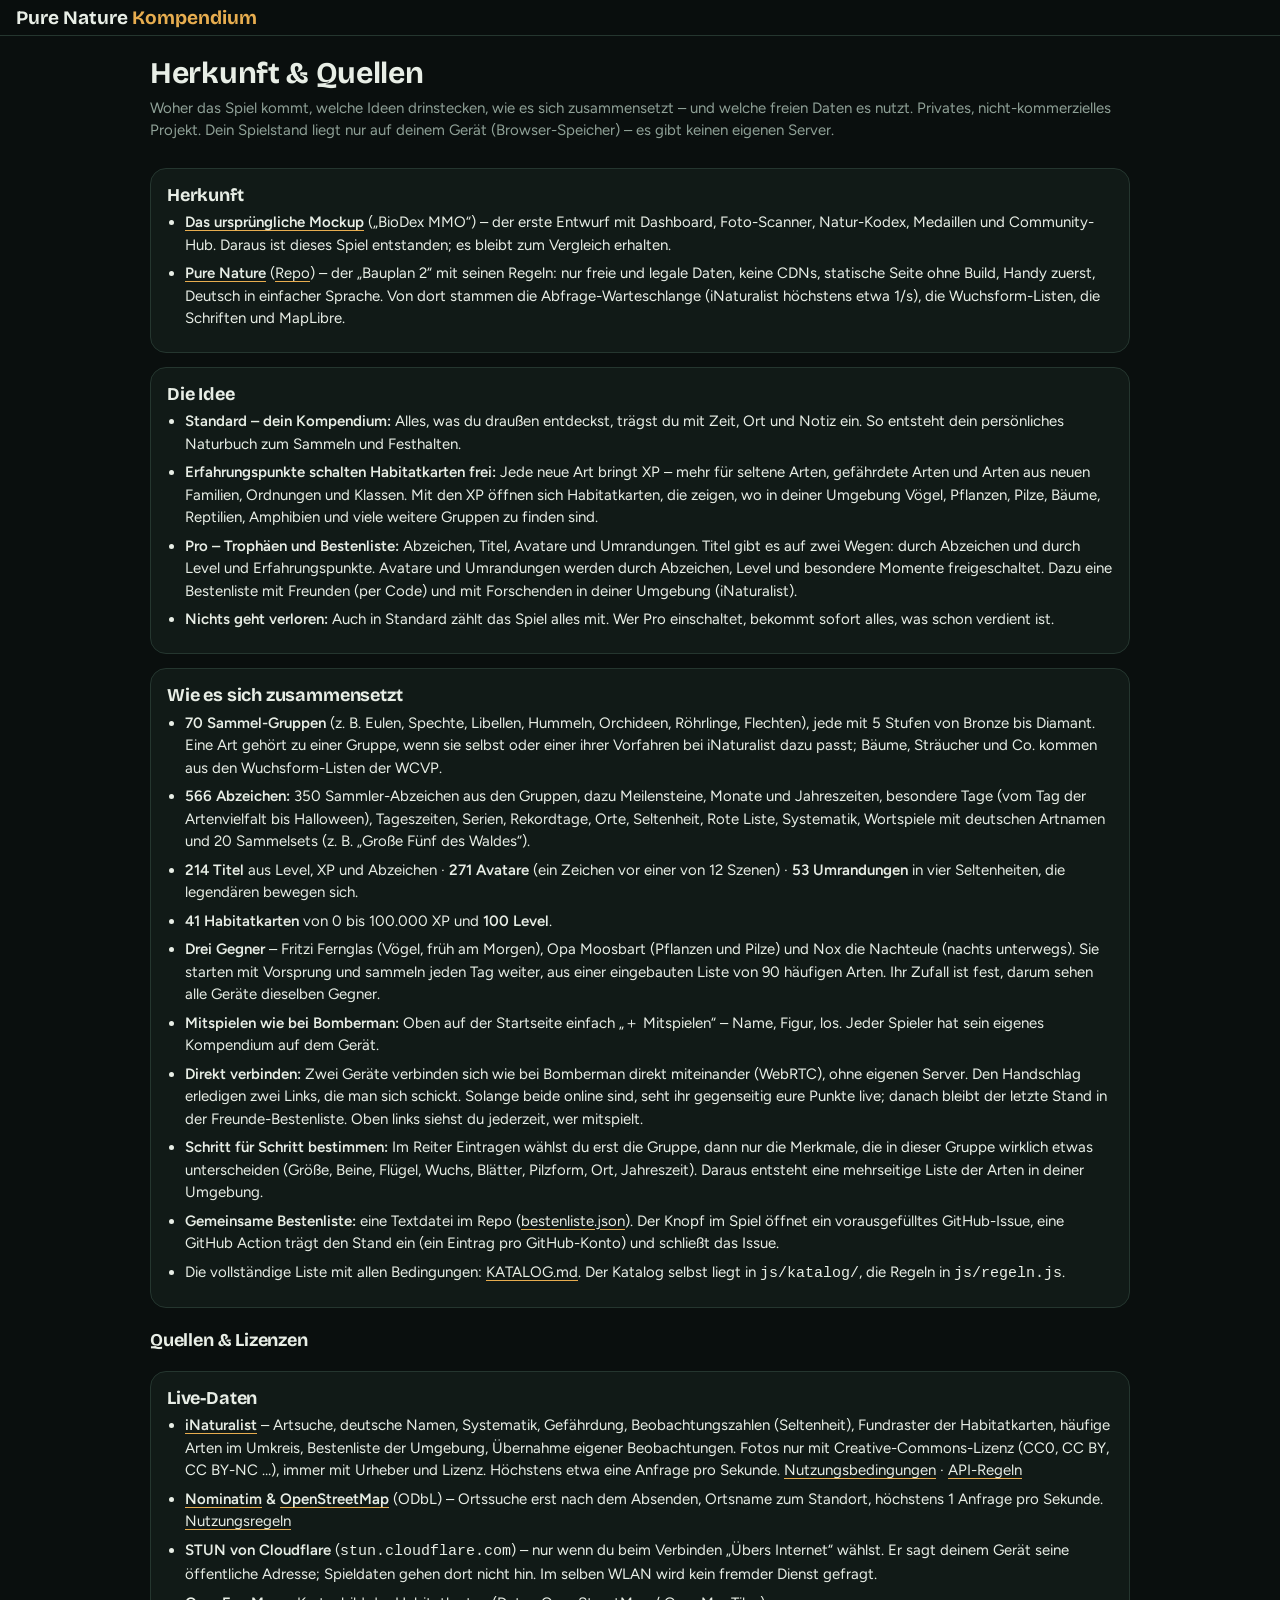
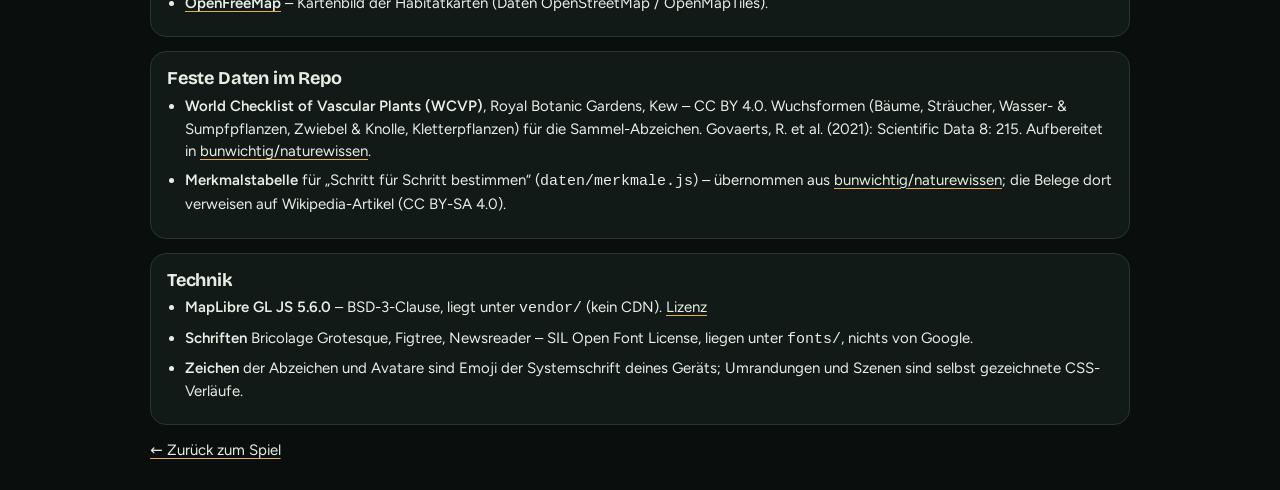
==== commit dd3519a6: "Geräte direkt verbinden (wie bei Bomberman) und Punkte live teilen - WebRTC-Datenkanal zwischen zwei" ====
--- a/quellen.html
+++ b/quellen.html
@@ -31,6 +31,8 @@
     <li><b>41 Habitatkarten</b> von 0 bis 100.000 XP und <b>100 Level</b>.</li>
     <li><b>Drei Gegner</b> – Fritzi Fernglas (Vögel, früh am Morgen), Opa Moosbart (Pflanzen und Pilze) und Nox die Nachteule (nachts unterwegs). Sie starten mit Vorsprung und sammeln jeden Tag weiter, aus einer eingebauten Liste von 90 häufigen Arten. Ihr Zufall ist fest, darum sehen alle Geräte dieselben Gegner.</li>
     <li><b>Mitspielen wie bei Bomberman:</b> Oben auf der Startseite einfach „＋ Mitspielen“ – Name, Figur, los. Jeder Spieler hat sein eigenes Kompendium auf dem Gerät.</li>
+    <li><b>Direkt verbinden:</b> Zwei Geräte verbinden sich wie bei Bomberman direkt miteinander (WebRTC), ohne eigenen Server. Den Handschlag erledigen zwei Links, die man sich schickt. Solange beide online sind, seht ihr gegenseitig eure Punkte live; danach bleibt der letzte Stand in der Freunde-Bestenliste. Oben links siehst du jederzeit, wer mitspielt.</li>
+    <li><b>Schritt für Schritt bestimmen:</b> Im Reiter Eintragen wählst du erst die Gruppe, dann nur die Merkmale, die in dieser Gruppe wirklich etwas unterscheiden (Größe, Beine, Flügel, Wuchs, Blätter, Pilzform, Ort, Jahreszeit). Daraus entsteht eine mehrseitige Liste der Arten in deiner Umgebung.</li>
     <li><b>Gemeinsame Bestenliste:</b> eine Textdatei im Repo (<a href="https://github.com/bunwichtig/nature/blob/main/bestenliste.json">bestenliste.json</a>). Der Knopf im Spiel öffnet ein vorausgefülltes GitHub-Issue, eine GitHub Action trägt den Stand ein (ein Eintrag pro GitHub-Konto) und schließt das Issue.</li>
     <li>Die vollständige Liste mit allen Bedingungen: <a href="https://github.com/bunwichtig/nature/blob/main/KATALOG.md">KATALOG.md</a>. Der Katalog selbst liegt in <code>js/katalog/</code>, die Regeln in <code>js/regeln.js</code>.</li>
   </ul></section>
@@ -40,11 +42,13 @@
   <section class="karte"><h2>Live-Daten</h2><ul>
     <li><b><a href="https://www.inaturalist.org">iNaturalist</a></b> – Artsuche, deutsche Namen, Systematik, Gefährdung, Beobachtungszahlen (Seltenheit), Fundraster der Habitatkarten, häufige Arten im Umkreis, Bestenliste der Umgebung, Übernahme eigener Beobachtungen. Fotos nur mit Creative-Commons-Lizenz (CC0, CC BY, CC BY-NC …), immer mit Urheber und Lizenz. Höchstens etwa eine Anfrage pro Sekunde. <a href="https://www.inaturalist.org/pages/terms">Nutzungsbedingungen</a> · <a href="https://www.inaturalist.org/pages/api+recommended+practices">API-Regeln</a></li>
     <li><b><a href="https://nominatim.openstreetmap.org">Nominatim</a> & <a href="https://www.openstreetmap.org/copyright">OpenStreetMap</a></b> (ODbL) – Ortssuche erst nach dem Absenden, Ortsname zum Standort, höchstens 1 Anfrage pro Sekunde. <a href="https://operations.osmfoundation.org/policies/nominatim/">Nutzungsregeln</a></li>
+    <li><b>STUN von Cloudflare</b> (<code>stun.cloudflare.com</code>) – nur wenn du beim Verbinden „Übers Internet“ wählst. Er sagt deinem Gerät seine öffentliche Adresse; Spieldaten gehen dort nicht hin. Im selben WLAN wird kein fremder Dienst gefragt.</li>
     <li><b><a href="https://openfreemap.org">OpenFreeMap</a></b> – Kartenbild der Habitatkarten (Daten OpenStreetMap / OpenMapTiles).</li>
   </ul></section>
 
   <section class="karte"><h2>Feste Daten im Repo</h2><ul>
     <li><b>World Checklist of Vascular Plants (WCVP)</b>, Royal Botanic Gardens, Kew – CC BY 4.0. Wuchsformen (Bäume, Sträucher, Wasser- & Sumpfpflanzen, Zwiebel & Knolle, Kletterpflanzen) für die Sammel-Abzeichen. Govaerts, R. et al. (2021): Scientific Data 8: 215. Aufbereitet in <a href="https://github.com/bunwichtig/naturewissen">bunwichtig/naturewissen</a>.</li>
+    <li><b>Merkmalstabelle</b> für „Schritt für Schritt bestimmen“ (<code>daten/merkmale.js</code>) – übernommen aus <a href="https://github.com/bunwichtig/naturewissen">bunwichtig/naturewissen</a>; die Belege dort verweisen auf Wikipedia-Artikel (CC BY-SA 4.0).</li>
   </ul></section>
 
   <section class="karte"><h2>Technik</h2><ul>
--- a/css/app.css
+++ b/css/app.css
@@ -164,7 +164,7 @@
 .habkarte.zu{background:var(--panel);border-color:var(--line);opacity:.75}
 .habkarte.zu small{color:var(--muted)}
 .habkarte .bar{width:100%}
-.map{height:min(60vh,420px);border-radius:12px;overflow:hidden;margin:10px 0 6px;background:var(--panel-2)}
+.map{height:210px;border-radius:12px;overflow:hidden;margin:10px 0 6px;background:var(--panel-2)}
 
 /* ---------- Trophäen ---------- */
 .tabs{display:flex;gap:4px;overflow-x:auto;scrollbar-width:none;border-bottom:1px solid var(--line);margin:0 -4px}
@@ -339,3 +339,62 @@
 .vgl .bar{margin:0}
 .bar.gegner i{background:#c0644f}
 .dlg .ava-k{padding:8px}
+
+/* ---------- Wer spielt mit? (oben links) ---------- */
+.kopf-spieler{position:relative;min-width:0}
+.kopf-spieler>summary{list-style:none;display:flex;align-items:center;gap:8px;cursor:pointer;padding:3px 10px 3px 3px;border-radius:999px;border:1px solid var(--line);background:var(--panel);max-width:62vw}
+.kopf-spieler>summary::-webkit-details-marker{display:none}
+.kopf-spieler[open]>summary{border-color:var(--leaf)}
+.stapel{display:flex;flex:none}
+.stapel .ava + .ava{margin-left:-10px}
+.wer{display:grid;line-height:1.15;min-width:0}
+.wer b{font-size:13px;white-space:nowrap;overflow:hidden;text-overflow:ellipsis}
+.wer small{font-size:11px;color:var(--muted);white-space:nowrap}
+.spieler-menue{position:absolute;left:0;top:calc(100% + 8px);width:min(320px,calc(100vw - 32px));max-height:70vh;overflow:auto;background:var(--panel);
+  border:1px solid var(--line);border-radius:16px;padding:8px;box-shadow:0 12px 40px rgba(0,0,0,.5);z-index:30}
+.menue-titel{font-size:11px;text-transform:uppercase;letter-spacing:.08em;color:var(--muted);margin:8px 8px 4px}
+.menue-zeile{display:flex;align-items:center;gap:10px;width:100%;padding:6px 8px;border-radius:12px;background:none;border:0;text-align:left;text-decoration:none;cursor:pointer;color:inherit;font:inherit}
+.menue-zeile:hover,.menue-zeile.an{background:var(--panel-2)}
+.menue-zeile>span:not(.ava):not(.plus-rund){display:grid;line-height:1.2;flex:1;min-width:0}
+.menue-zeile b{font-size:14px} .menue-zeile small{font-size:12px;color:var(--muted)}
+.menue-zeile em{font-style:normal;font-size:11px;color:var(--leaf)}
+.menue-zeile .plus-rund{width:32px;height:32px}
+.menue-fuss{display:block;text-align:center;font-size:13px;padding:8px;margin-top:4px;border-top:1px solid var(--line);text-decoration:none;color:var(--pollen)}
+
+/* ---------- Habitatkarte: ausklappbar ---------- */
+.karten-klapp{margin-top:10px}
+.karten-klapp>summary{cursor:pointer;display:inline-flex;align-items:center;gap:6px;padding:8px 14px;border-radius:999px;background:var(--panel-2);border:1px solid var(--line);font-size:14px;list-style:none}
+.karten-klapp>summary::-webkit-details-marker{display:none}
+
+/* ---------- Seitennavigation ---------- */
+.pager{display:flex;flex-wrap:wrap;align-items:center;gap:6px;margin-top:12px;padding-top:12px;border-top:1px solid var(--line)}
+.pg{min-width:40px;height:40px;padding:0 8px;border-radius:10px;background:var(--panel-2);border:1px solid var(--line);cursor:pointer;font:600 14px/1 var(--f-body);color:var(--ink)}
+.pg.an{background:var(--leaf);border-color:var(--leaf);color:#0b130d}
+.pg:disabled{opacity:.35;cursor:default}
+.pg-luecke{color:var(--muted);padding:0 2px}
+.pro-seite{display:flex;align-items:center;gap:6px;font-size:13px;color:var(--muted);margin-left:auto}
+.pro-seite select{width:auto;min-height:40px;padding:6px 10px}
+.pager>.muted{width:100%;text-align:right}
+
+/* ---------- Schritt für Schritt bestimmen ---------- */
+.bestimmen{margin-top:14px}
+.schritt{margin-top:14px}
+.schritt>b{display:inline-block;margin-bottom:8px}
+.grob{display:grid;grid-template-columns:repeat(auto-fill,minmax(96px,1fr));gap:8px}
+.grob-k{display:grid;justify-items:center;gap:4px;padding:10px 4px;border-radius:14px;background:var(--panel-2);border:1px solid var(--line);cursor:pointer;font-size:12px;text-align:center;color:var(--ink)}
+.grob-k span{font-family:var(--emoji);font-size:26px;line-height:1}
+.grob-k.an{border-color:var(--leaf);background:#1c2a1f;box-shadow:0 0 0 1px var(--leaf) inset}
+.frage{margin:8px 0}
+.frage>span{display:block;font-size:13px;color:var(--muted);margin-bottom:4px}
+.frage .chip small{opacity:.6;margin-left:2px}
+.bestimmen .liste .zeile:first-child{border-top:0}
+
+/* ---------- Direkt verbinden ---------- */
+.spieler-chip.online{border-color:#3f6b45;background:#162419}
+.v-link{display:flex;gap:6px;margin:6px 0 12px}
+.v-link input{flex:1;min-width:0;font-size:13px}
+.v-link .btn{flex:none}
+.netz{border:1px solid var(--line);border-radius:12px;padding:8px 12px;margin:10px 0}
+.netz label{display:flex;gap:8px;align-items:flex-start;margin:6px 0;font-size:14px}
+.netz input{width:auto;min-height:0;margin-top:3px}
+.netz small{display:block;color:var(--muted);font-size:12px}
